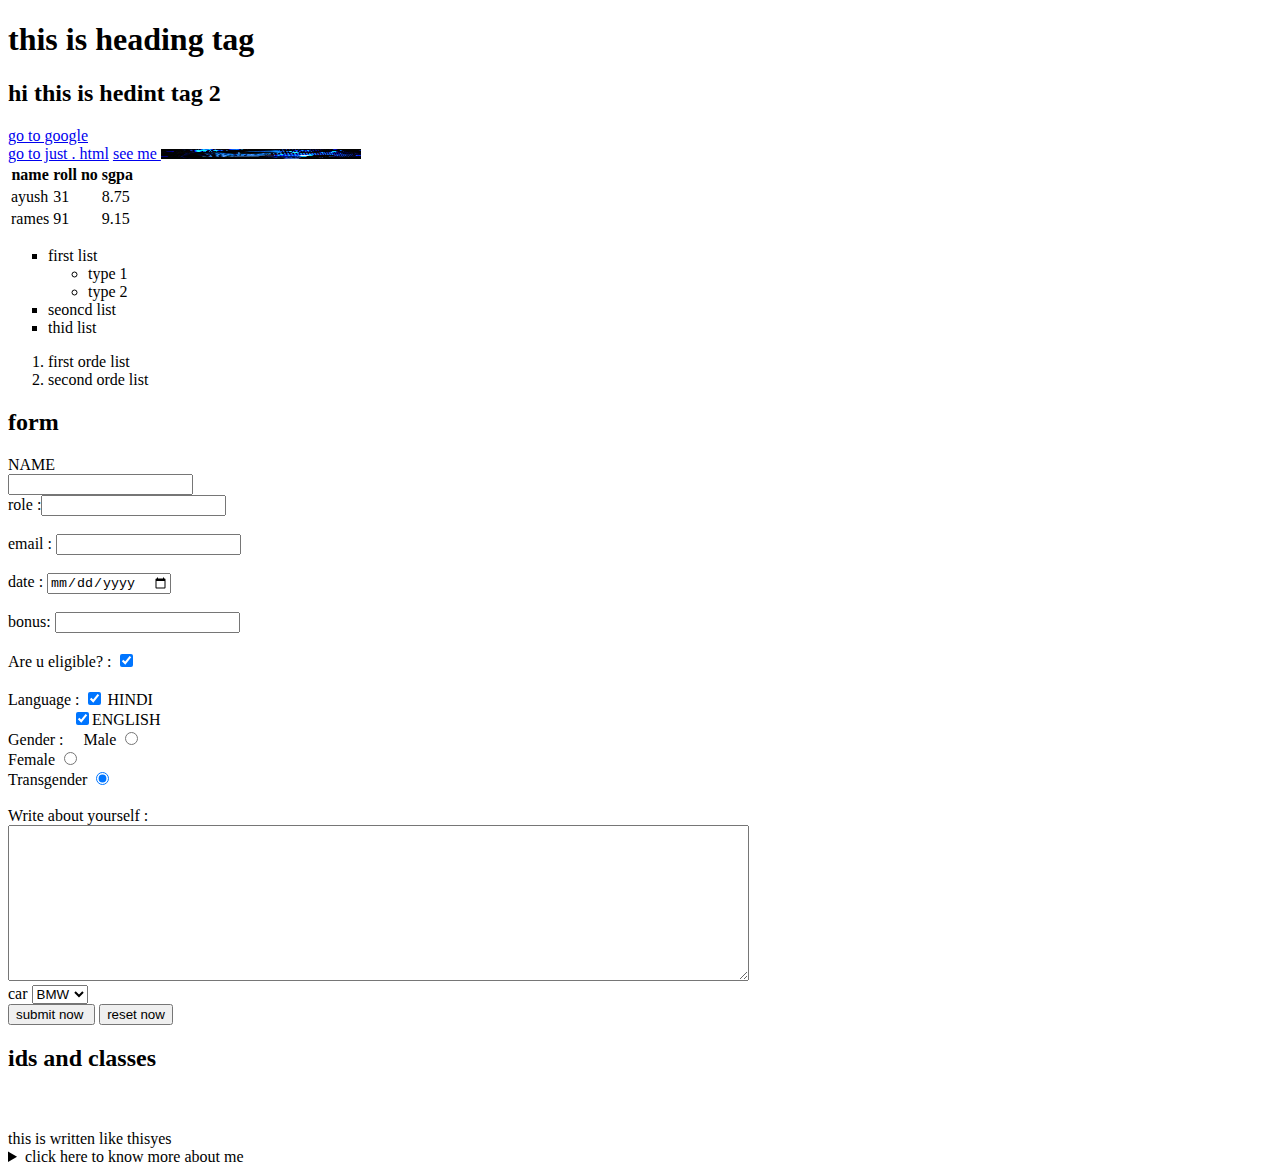
==== index.html @ 33b1cdb3 "Rename index.html.html to index.html" ====
<!DOCTYPE html>
<html lang="en">

<head>
    <meta charset="UTF-8">
    <meta name="viewport" content="width=device-width, initial-scale=1.0">
    <title>Document</title>
</head>

<body>
    <h1> this is heading tag</h1>
    <h2> hi this is hedint tag 2</h2>
    <a href="facebook.com" target="_blank">go to google</a><br>
    <a href="/just.html" target="_blank"> go to just . html</a>
    <a href="hacker.jpg" target="_blank"> see me </a>
    <img src="hacker.jpg" alt="error loading " width="200 " height="10">
    <table>
        <thead>
            <tr>
                <th> name </th>
                <th> roll no </th>
                <th> sgpa </th>

            </tr>

        </thead>
        <tfoot>
            <tr>
                <td> ayush </td>
                <td> 31</td>
                <td> 8.75</td>

            </tr>
            <tr>
                <td>
                    rames
                </td>
                <td> 91</td>
                <td>9.15</td>

            </tr>

        </tfoot>

    </table>
    <ul type="square">
        <li>
            first list
        </li>
        <ul>
            <li> type 1</li>
            <li> type 2

            </li>

        </ul>
        <li> seoncd list </li>
        <li> thid list </li>

    </ul>
    <ol type="">
        <li> first orde list </li>
        <li> second orde list </li>

    </ol>
    <h2> form </h2>
    <form action="backend.php">
        <label for="name">NAME</lable>

            <div>
                <input type="text" name="myname" id="name">

                <br>
                <div>
                    role :<input type="text" name="myrole">

                </div> <br>
                <div>
                    email : <input type="email" name="myemail">
                </div><br>
                <div>
                    date : <input type="date" name="mydate">
                </div><br>
                <div>
                    bonus: <input type="number" name="mybonus">
                </div><br>
                <div>
                    Are u eligible? : <input type="checkbox" name="myeligibility" checked>

                </div>
                <br>
                <div>
                    Language : <input type="checkbox" checked> HINDI<br>
                    &nbsp; &nbsp; &nbsp; &nbsp; &nbsp; &nbsp; &nbsp; &nbsp; <input type="checkbox" checked>ENGLISH

                </div>
                <div>
                    Gender : &nbsp; &nbsp; Male <input type="radio" name="mygender"><br>
                    Female <input type="radio" name="mygender"><br>
                    Transgender <input type="radio" checked name="mygender"><br><br>
                </div>
                <div>
                    Write about yourself :<br> <textarea name="mytext" cols="90" rows="10"></textarea> <br>
                </div>
                <div>
                    <label for="car">car</label>
                    <select name="mycar" id="car">
                        <option value="bmw">BMW</option>
                        <option vaule="alto">ALTO</option>
                        <option value="AUDI">AUDI</option>
                    </select>

                </div>

                <div>
                    <input type="submit" value="submit now ">
                    <input type="reset" value="reset now">
                </div>
    </form>

    <h2> ids and classes</h2>
    <br>
    <div id="mainbox" class="redbg"></div>
    <h3 class="redbg"></h3>
    <h2 class="mainbox hi"></h2>
    this is written like this&#8203;yes
    <details>
        <summary>click here to know more about me </summary>
        hi this is ayush singh rajput
    </details>
</body>

</html>
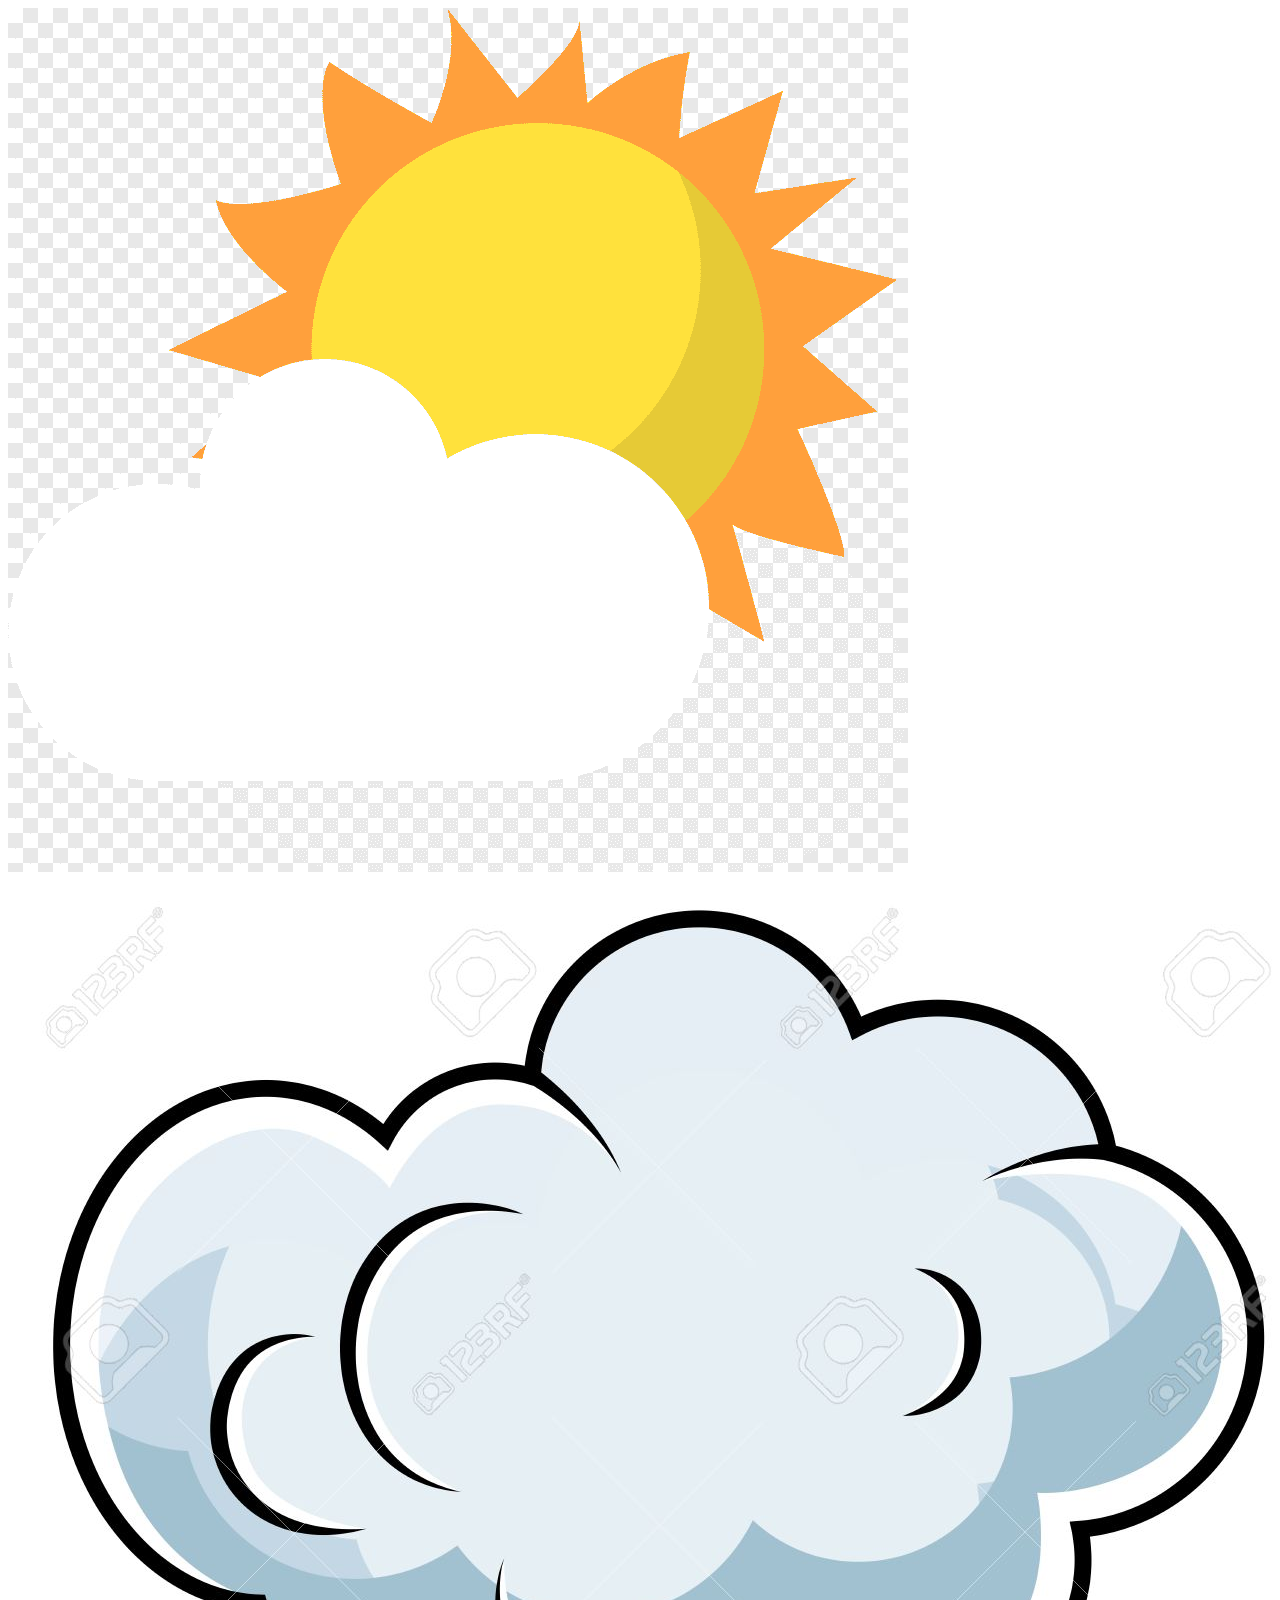
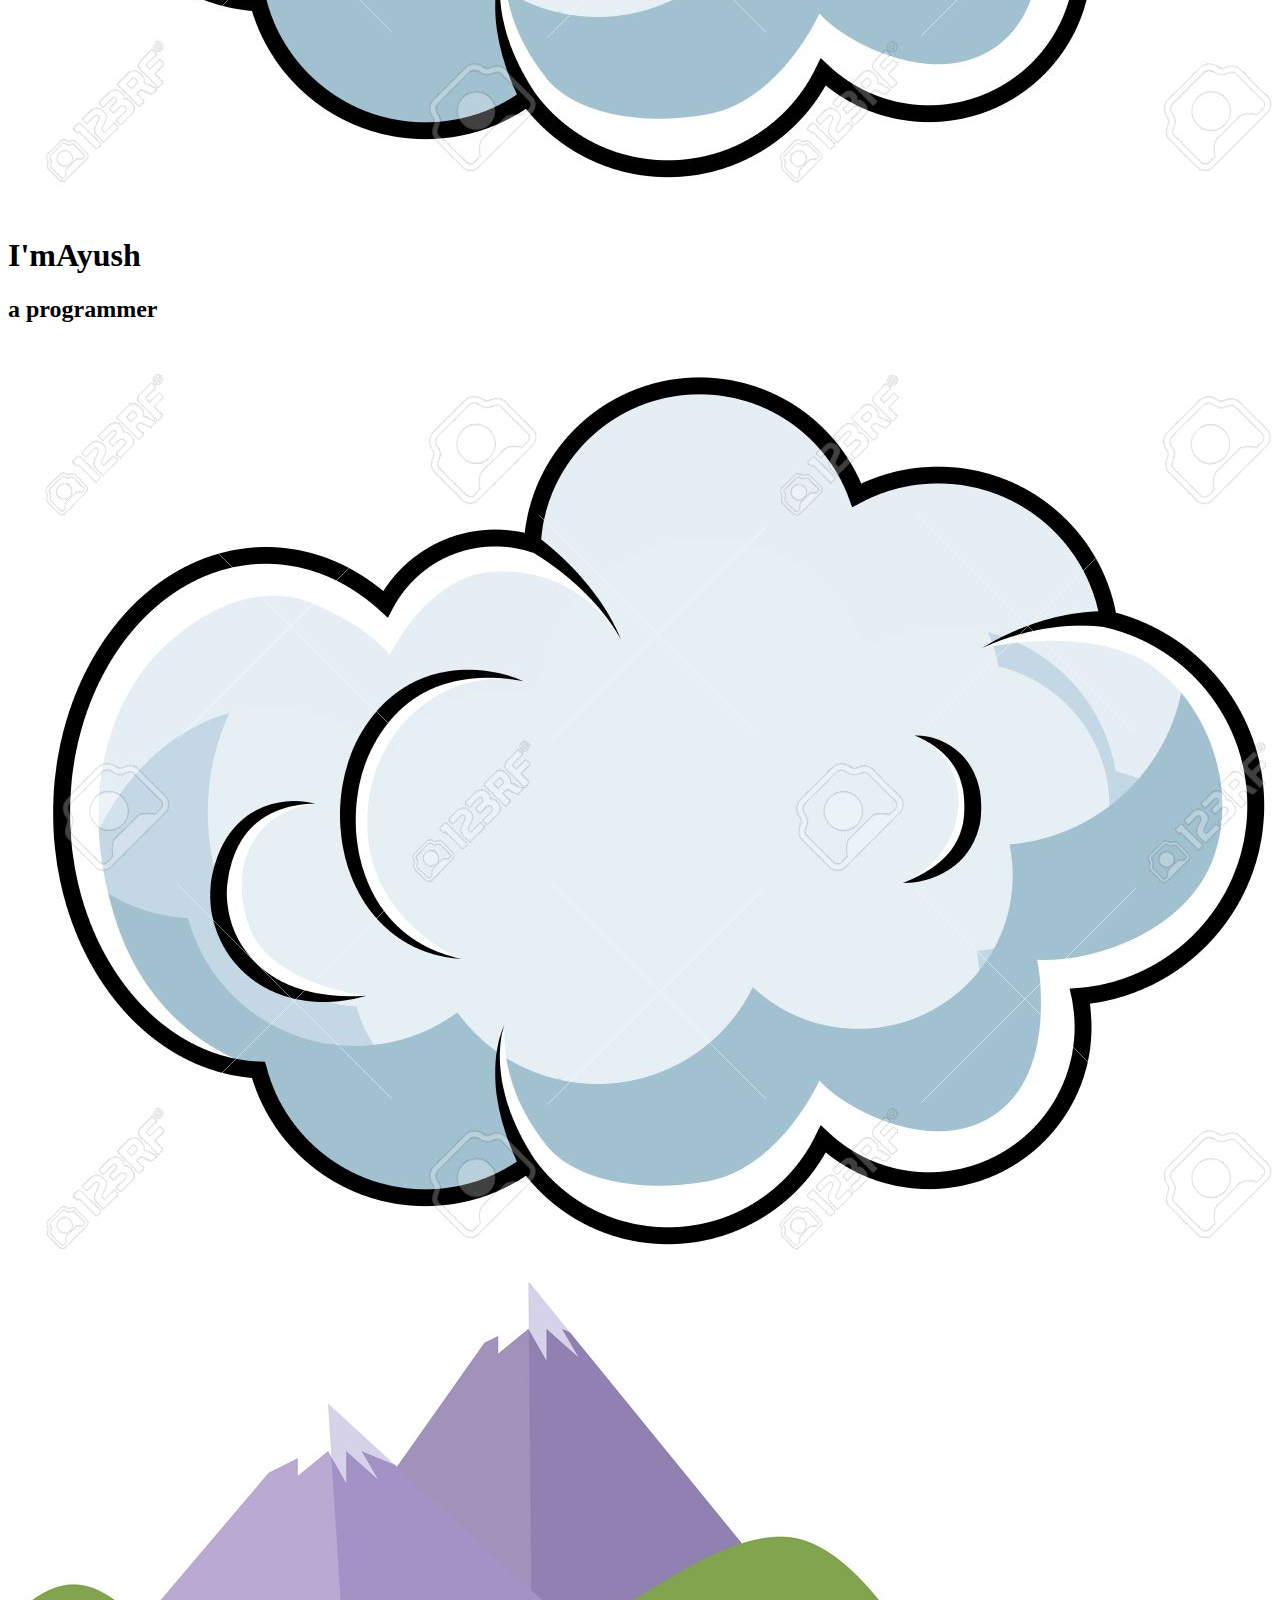
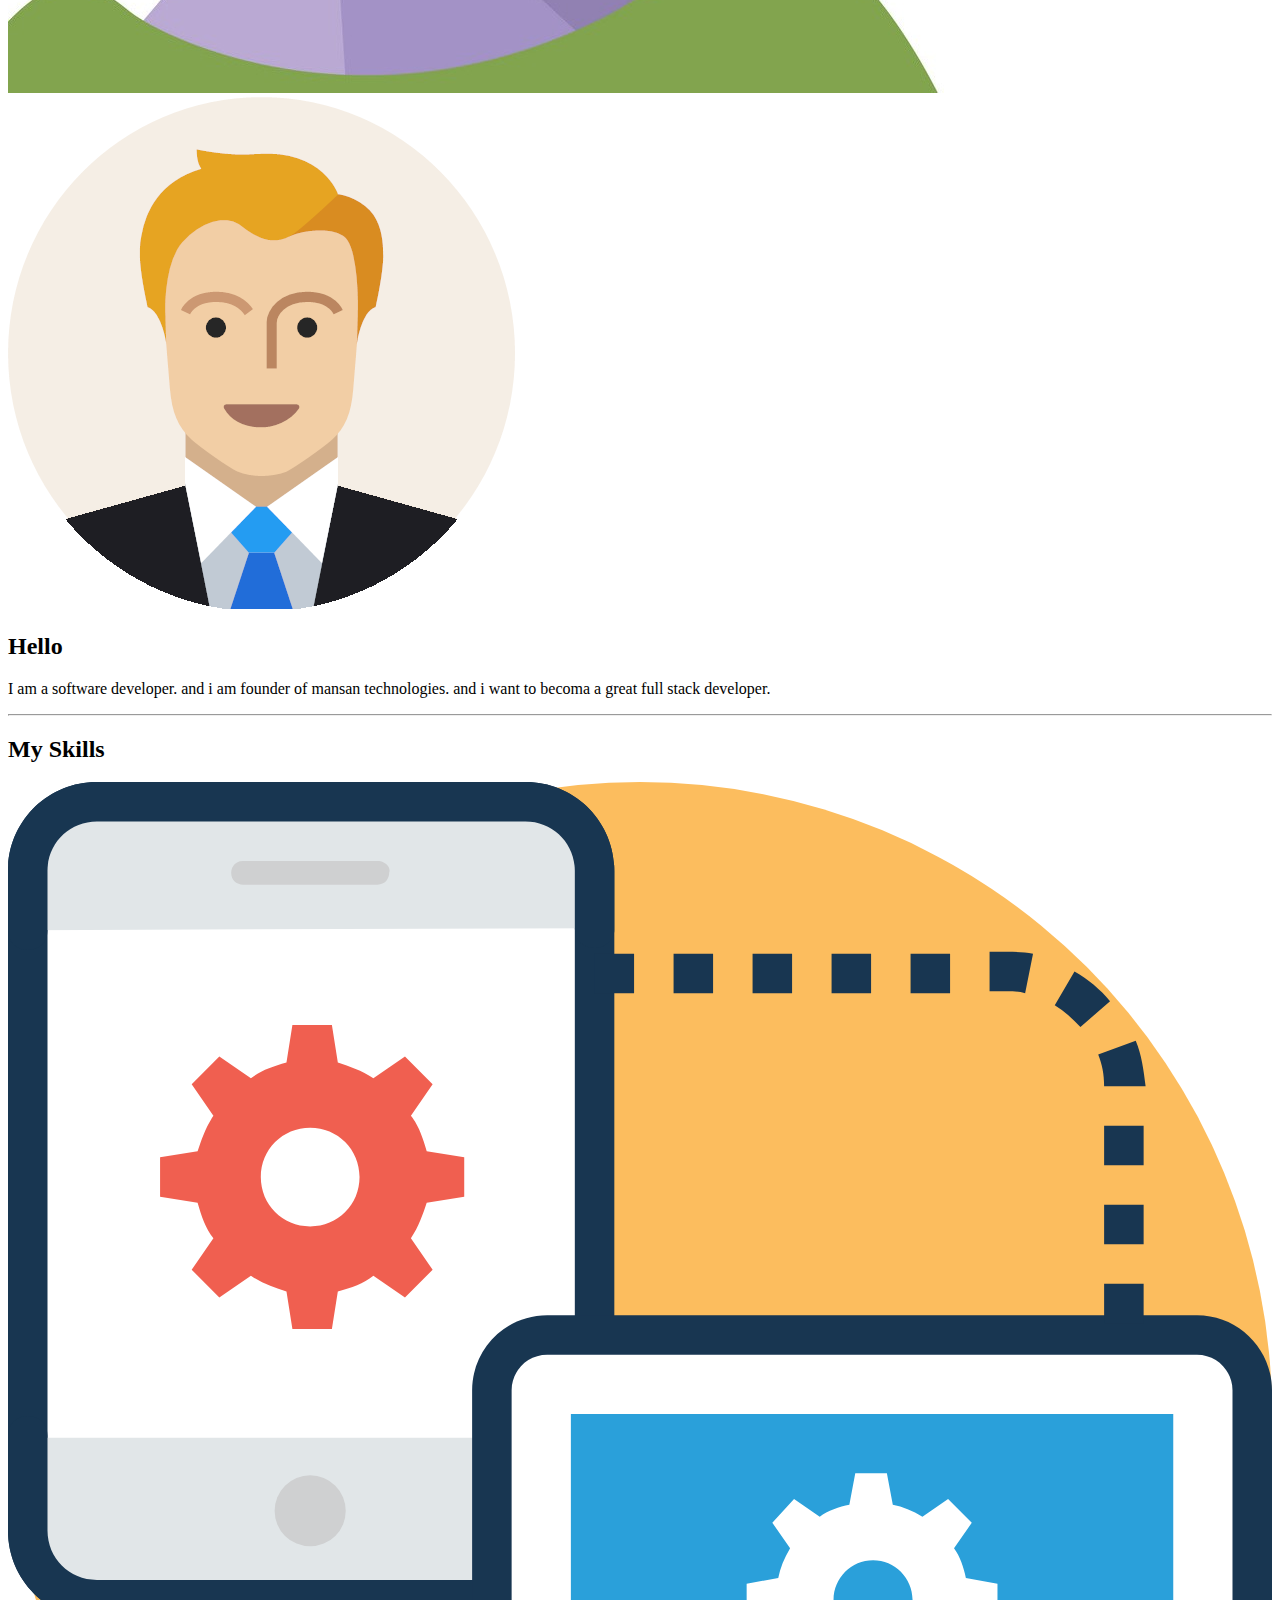
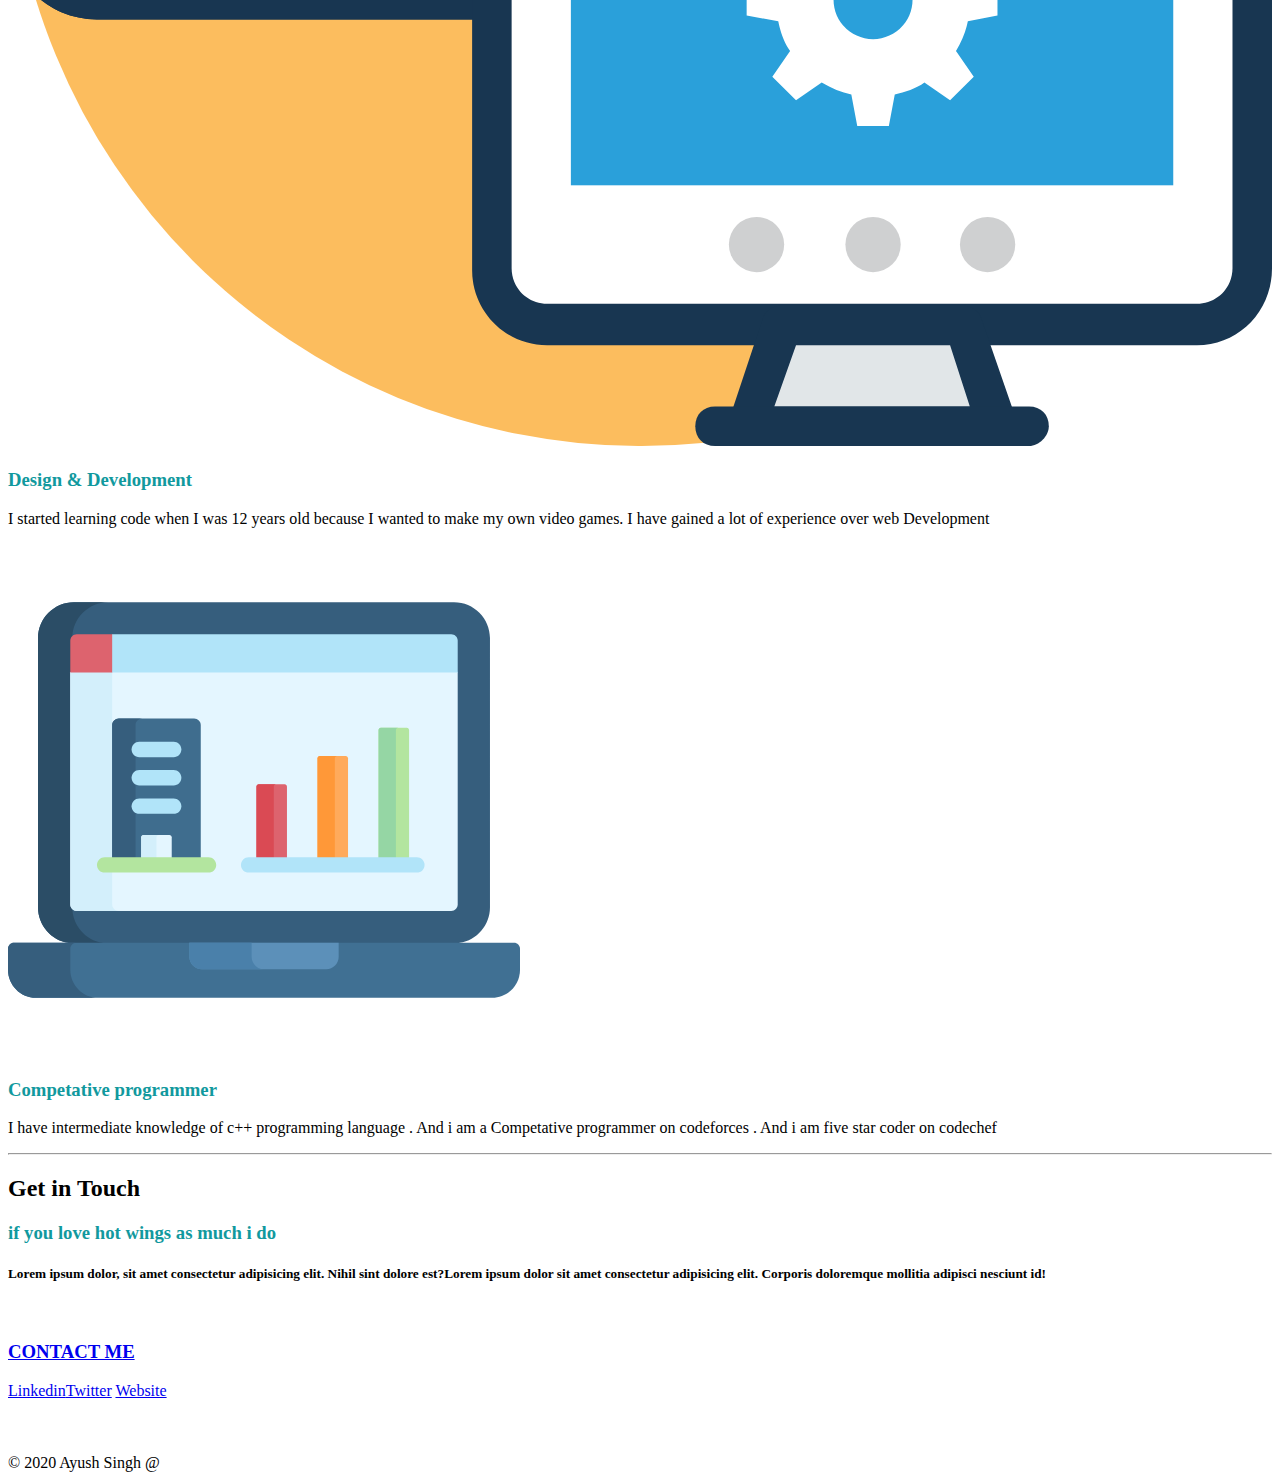
==== commit c0807355: "Add files via upload" ====
--- a/index.html
+++ b/index.html
@@ -2,132 +2,85 @@
 <html lang="en">
 
 <head>
+    <link rel="preconnect" href="https://fonts.gstatic.com">
+    <link href="https://fonts.googleapis.com/css2?family=Sacramento&display=swap" rel="stylesheet">
+
+
+    <link rel="preconnect" href="https://fonts.gstatic.com">
+    <link href="https://fonts.googleapis.com/css2?family=Montserrat:wght@300&display=swap" rel="stylesheet">
+
     <meta charset="UTF-8">
     <meta name="viewport" content="width=device-width, initial-scale=1.0">
-    <title>Document</title>
+    <title>Ayush singh</title>
+    <link rel="stylesheet" href="style.css">
+    <link rel="icon" href="favicon.ico">
 </head>
 
 <body>
-    <h1> this is heading tag</h1>
-    <h2> hi this is hedint tag 2</h2>
-    <a href="facebook.com" target="_blank">go to google</a><br>
-    <a href="/just.html" target="_blank"> go to just . html</a>
-    <a href="hacker.jpg" target="_blank"> see me </a>
-    <img src="hacker.jpg" alt="error loading " width="200 " height="10">
-    <table>
-        <thead>
-            <tr>
-                <th> name </th>
-                <th> roll no </th>
-                <th> sgpa </th>
+    <div id="top-container">
+        <img src="sun.png" alt="sun-img" id="sun" class="img">
+        <img src="cloud.jpg" alt="cloud-img" id="cloud1" class="image">
+      <h1><strong>I'mAyush</strong></h1>
+      
+            <h2><strong style="font-size:30px font-weight:normal" > a programmer</strong></h2>
+            <img src="cloud.jpg" alt="cloud-img" id="cloud2" class="image">
+            <img src="mountain.jpg" class="image" id="mountain">
 
-            </tr>
 
-        </thead>
-        <tfoot>
-            <tr>
-                <td> ayush </td>
-                <td> 31</td>
-                <td> 8.75</td>
+    </div>
 
-            </tr>
-            <tr>
-                <td>
-                    rames
-                </td>
-                <td> 91</td>
-                <td>9.15</td>
+    <div id="middle-container">
 
-            </tr>
+        <img src="profile.png" id="profile" class="image">
+        <h2><strong>Hello</strong></h2>
+        <p class="intro">I am a software developer. and i am founder of mansan technologies. and i want to becoma a great full stack developer.</p>
+    </div>
+    <hr>
+    <h2>My Skills</h2>
+    <div id="skills">
+      
+        <div class="skill-row">
+        <img src="tech.svg" id="tech1" class="image">
+        <h3 style="color: #11999E">Design & Development</h3>
+        <p class="tech1-disc">
+            I started learning code when I was 12 years old because I wanted to make my own video games. I have gained a
+            lot of experience over web Development
+        </p>
+    </div>
+      <div class="skill-row2">
+        <img src="tech2.svg" id="tech2" class="image">
 
-        </tfoot>
+        <h3 style="color: #11999E">Competative programmer</h3>
+        <p class="tech2-disc">
+            I have intermediate knowledge of c++ programming language . And i am a Competative programmer on codeforces
+            . And i am five star coder on codechef
+        </p>
+</div>
+    </div>
+    <hr>
+    <h2>Get in Touch</h2>
+    <h3 style="color: #11999E">if you love hot wings as much i do
 
-    </table>
-    <ul type="square">
-        <li>
-            first list
-        </li>
-        <ul>
-            <li> type 1</li>
-            <li> type 2
+    </h3>
+    <h5 class="contact-message">Lorem ipsum dolor, sit amet consectetur adipisicing elit. Nihil sint dolore est?Lorem ipsum dolor sit amet consectetur adipisicing elit. Corporis doloremque mollitia adipisci nesciunt id!
+    </h5>
+    <br>
+    <a href="youtube.com">
+        <h3 style="width:150px margin-left:auto; margin-right:auto;" class="btn">CONTACT ME</h3>
+    </a>
 
-            </li>
+    <div id="bottom-container">
+   
+        <a href="linkedin.com">Linkedin</a><a href="twitter.com">Twitter</a>
+        <a href="website.com">Website</a><br>
+        <br><br><br>
+      <span>&copy; 2020 Ayush Singh @
+</span>
 
-        </ul>
-        <li> seoncd list </li>
-        <li> thid list </li>
 
-    </ul>
-    <ol type="">
-        <li> first orde list </li>
-        <li> second orde list </li>
 
-    </ol>
-    <h2> form </h2>
-    <form action="backend.php">
-        <label for="name">NAME</lable>
+    </div>
 
-            <div>
-                <input type="text" name="myname" id="name">
-
-                <br>
-                <div>
-                    role :<input type="text" name="myrole">
-
-                </div> <br>
-                <div>
-                    email : <input type="email" name="myemail">
-                </div><br>
-                <div>
-                    date : <input type="date" name="mydate">
-                </div><br>
-                <div>
-                    bonus: <input type="number" name="mybonus">
-                </div><br>
-                <div>
-                    Are u eligible? : <input type="checkbox" name="myeligibility" checked>
-
-                </div>
-                <br>
-                <div>
-                    Language : <input type="checkbox" checked> HINDI<br>
-                    &nbsp; &nbsp; &nbsp; &nbsp; &nbsp; &nbsp; &nbsp; &nbsp; <input type="checkbox" checked>ENGLISH
-
-                </div>
-                <div>
-                    Gender : &nbsp; &nbsp; Male <input type="radio" name="mygender"><br>
-                    Female <input type="radio" name="mygender"><br>
-                    Transgender <input type="radio" checked name="mygender"><br><br>
-                </div>
-                <div>
-                    Write about yourself :<br> <textarea name="mytext" cols="90" rows="10"></textarea> <br>
-                </div>
-                <div>
-                    <label for="car">car</label>
-                    <select name="mycar" id="car">
-                        <option value="bmw">BMW</option>
-                        <option vaule="alto">ALTO</option>
-                        <option value="AUDI">AUDI</option>
-                    </select>
-
-                </div>
-
-                <div>
-                    <input type="submit" value="submit now ">
-                    <input type="reset" value="reset now">
-                </div>
-    </form>
-
-    <h2> ids and classes</h2>
-    <br>
-    <div id="mainbox" class="redbg"></div>
-    <h3 class="redbg"></h3>
-    <h2 class="mainbox hi"></h2>
-    this is written like this&#8203;yes
-    <details>
-        <summary>click here to know more about me </summary>
-        hi this is ayush singh rajput
-    </details>
 </body>
 
-</html>
+</html>